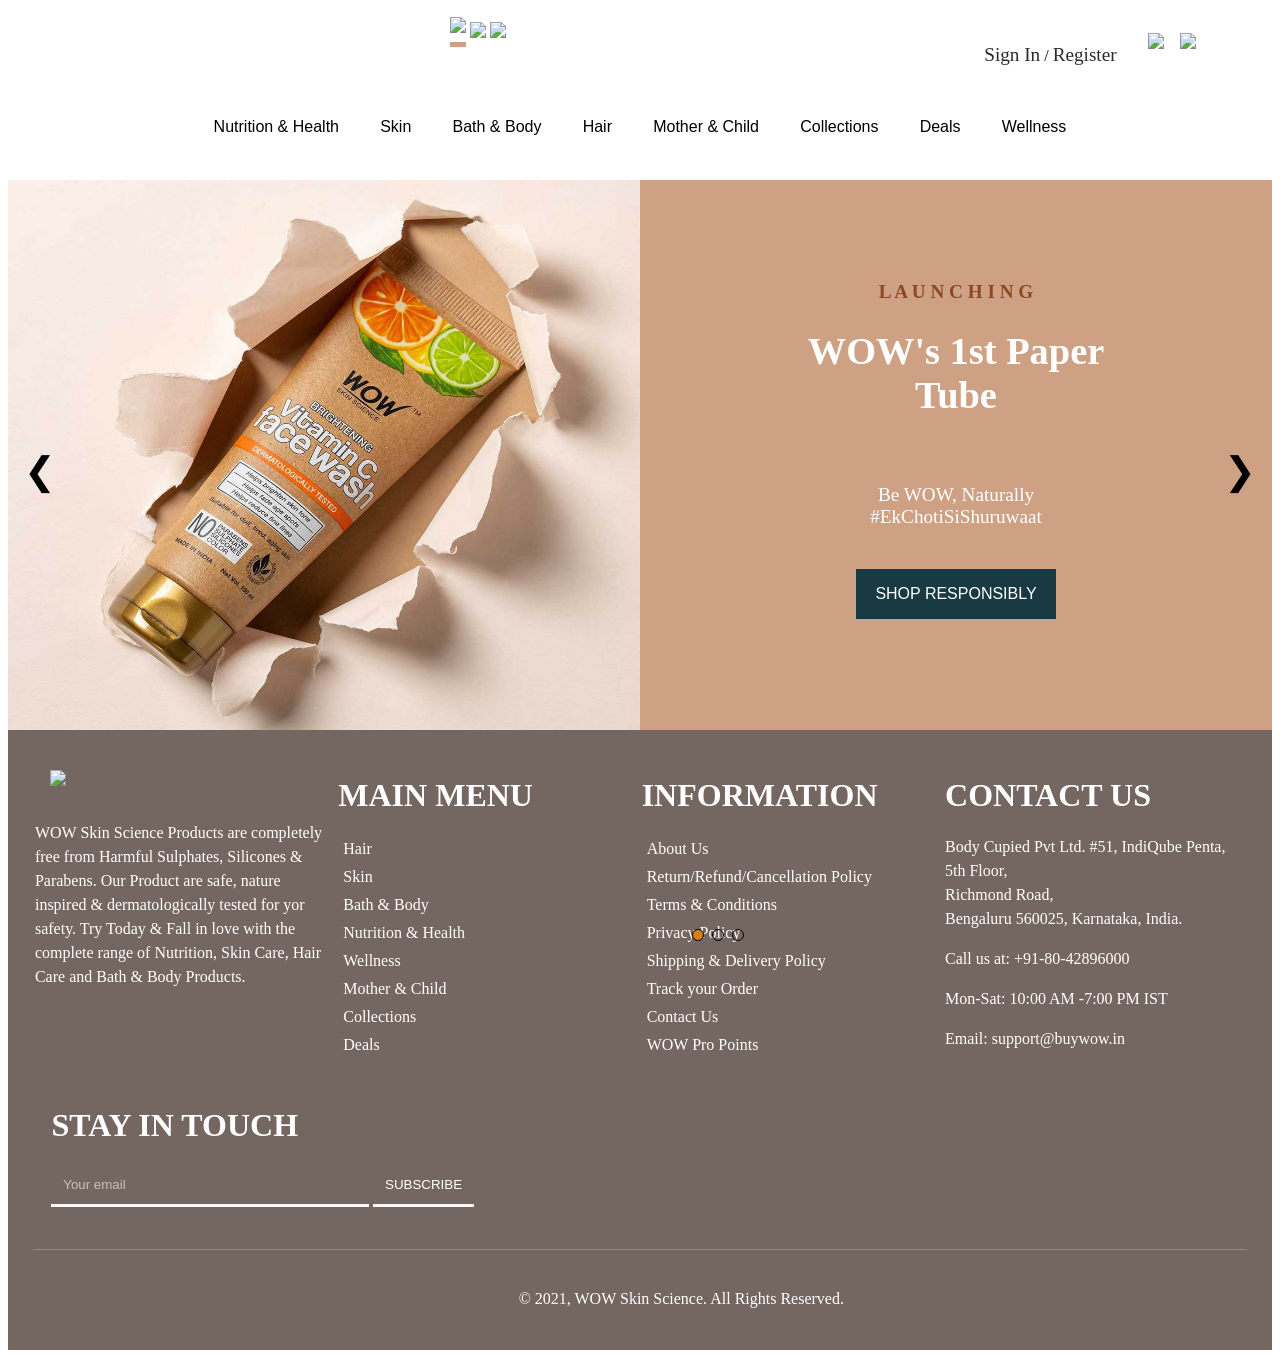
==== home.html @ 71d0b352 "components search navbar, side cartbar, header, footer components and banner slider part is uptodate" ====
<!DOCTYPE html>
<html lang="en">
  <head>
    <meta charset="UTF-8" />
    <meta http-equiv="X-UA-Compatible" content="IE=edge" />
    <meta name="viewport" content="width=device-width, initial-scale=1.0" />
    <title>Home Page</title>
  </head>
  <script
    src="https://kit.fontawesome.com/0ae10de0e5.js"
    crossorigin="anonymous"
  ></script>

  <link rel="stylesheet" type="text/css" href="styles/footer.css" />
  <link rel="stylesheet" type="text/css" href="styles/home.css" />
  <link rel="stylesheet" type="text/css" href="styles/navbar.css" />
  <body>
    <header></header>
    <main>
      <div class="mySlider">
        <div class="silder">
          <div class="slides">
            <div class="image">
              <img src="homeImages/Banner_tube.jpeg" />
            </div>
            <div class="text">
              <div>
                <h4 style="color: #8d4822">L A U N C H I N G</h4>
                <h1>WOW's 1st Paper Tube</h1>
                <br />
                <p>Be WOW, Naturally #EkChotiSiShuruwaat</p>
                <br />
                <button>SHOP RESPONSIBLY</button>
              </div>
            </div>
          </div>
        </div>

        <div class="silder">
          <div class="slides">
            <div class="text">
              <div>
                <h4 style="color: #8d4822"># B E W O W N A T U R A L L Y</h4>
                <h1>Strengthen Hair With Onin</h1>
                <br />
                <p>Onion Range of Hair Care Products</p>
                <br />
                <button>Discover Now</button>
              </div>
            </div>
            <div class="image">
              <img src="homeImages/Banner_lady.jpeg" />
            </div>
          </div>
        </div>

        <div class="silder">
          <div class="slides">
            <div class="image">
              <img src="homeImages/Banner_lady1.jpeg" />
            </div>
            <div class="text">
              <div>
                <h4 style="color: #8d4822">B E S T O F N A T U R E</h4>
                <h1>Infused with Aloe Vera</h1>
                <br />
                <p>Aloe Vera Range of Skin Care</p>
                <br />
                <button>Discover Now</button>
              </div>
            </div>
          </div>
        </div>

        <a class="prev" onclick="plusSlides(-1)">&#10094;</a>
        <a class="next" onclick="plusSlides(1)">&#10095;</a>
      </div>

      <div style="text-align: center" id="dots">
        <span class="dot" onclick="currentSlide(1)"></span>
        <span class="dot" onclick="currentSlide(2)"></span>
        <span class="dot" onclick="currentSlide(3)"></span>
      </div>
    </main>
    <footer></footer>
  </body>
</html>
<script src="scripts/home.js"></script>
<script type="module" src="scripts/headerFooter.js"></script>
---- styles/footer.css ----
#footerNav {
  background-color: #746661;
  color: white;
  padding: 2%;
}
#footerTop {
  border-bottom: 1px solid #918b89;
  padding-bottom: 2%;
  margin-bottom: 2%;
}
#upper {
  display: grid;
  grid-template-columns: repeat(4, 300px);
  justify-content: space-around;
}
.links {
  display: flex;
  flex-direction: column;
}
.links a {
  text-decoration: none;
  color: white;
  margin: 5px;
}
.links a:hover {
  color: black;
}
.para p {
  line-height: 18pt;
}
#lower {
  padding: 1.5%;
}
.email {
  padding: 1%;
  border: none;
  border-bottom: solid rgb(252, 250, 250) 3px;
  background-color: #746661;
  color: white;
}
#lower input {
  width: 25%;
  outline: none;
}

#lower input::placeholder {
  color: #c7c2bf;
}

#lower button:hover {
  color: black;
  border-bottom: solid rgb(8, 8, 8) 3px;
}
#footerBottom {
  display: flex;
}

#icons {
  width: 40%;
}
.fab {
  margin: 13px;
  font-size: 1.5em;
}
---- styles/home.css ----
.slides {
  height: 550px;
  display: flex;
}
.slides div {
  width: 50%;
}

.slides img {
  height: 100%;
  width: 100%;
}
.text {
  background-color: #cea185;
  text-align: center;
  color: white;
}
.text > div {
  /* width: 40%; */
  margin: 16% 25%;
  font-size: larger;
}

.text button {
  border: none;
  width: 200px;
  font-size: medium;
  padding: 5%;
  background-color: #193a43;
  color: white;
}

/* sliding */
.mySlider {
  position: relative;
}

.dot {
  cursor: pointer;
  height: 10px;
  width: 10px;
  margin: 0 2px;
  border: black 1px solid;
  border-radius: 50%;
  display: inline-block;
  transition: background-color 0.6s ease;
}

#dots {
  width: 100px;
  margin: 0 660px;
  top: 103%;
  position: absolute;
}

.active,
.dot:hover {
  background-color: #d48115;
}

.prev,
.next {
  cursor: pointer;
  position: absolute;
  top: 50%;
  width: auto;
  padding: 16px;
  margin-top: -22px;
  color: black;
  font-weight: lighter;
  font-size: 38px;
  transition: 0.6s ease;
  border-radius: 0 3px 3px 0;
  user-select: none;
}

/* Position the "next button" to the right */
.next {
  right: 0;
  border-radius: 3px 0 0 3px;
}
.silder {
  display: none;
}
---- styles/navbar.css ----
#nav {
  height: 172px;
}
#topDiv {
  display: flex;
  justify-content: space-between;
}
#toprightDiv {
  width: 70%;
}
#logoDiv {
  margin-top: 1%;
  width: 50%;
  float: right;
}
#topLeaftDiv {
  display: flex;
  justify-content: space-around;
  margin: 2%;
  width: 22%;
}
#singRegLink {
  padding-top: 4%;
}
#singRegLink a {
  font-size: larger;
  text-decoration: none;
  color: rgb(44, 41, 41);
}
#singRegLink a:hover {
  color: cadetblue;
}
#headerIcons {
  width: 30%;
}
.buttons {
  border: none;
  background-color: white;
}
#catList {
  margin-top: 10px;
}
#catDiv {
  width: 70%;
  margin: auto;
  display: flex;
  justify-content: space-between;
}
.dropbtn {
  padding: 16px;
  font-size: 16px;
  border: none;
}

.dropdown {
  position: relative;
  display: inline-block;
}

.dropdownContent {
  display: none;
  position: absolute;
  background-color: #f1f1f1;
  min-width: 200px;
  padding: 10px;
  box-shadow: 0px 8px 16px 0px rgba(0, 0, 0, 0.2);
  z-index: 1;
}

.dropdownContent a {
  color: rgb(44, 44, 44);
  padding: 12px 16px;
  text-decoration: none;
  display: block;
}

.dropdownContent a:hover {
  color: black;
}

.dropdown:hover .dropdownContent {
  display: block;
  background-color: white;
}

.dropdown:hover .dropbtn {
  color: #628791;
  border-bottom: 3px solid #628791;
}

/* side navbar cart */
.sidenav {
  height: 100%;
  width: 0;
  position: fixed;
  z-index: 1;
  top: 0;
  right: 0;
  background-color: #fff;
  overflow-x: hidden;
  transition: 0.5s;
}

#sideHeader {
  display: flex;
  justify-content: space-between;
  height: 50px;
}

#mpt {
  /* margin-top: 50%; */
  text-align: center;
  color: #b3ada7;
}

#total {
  display: flex;
  justify-content: space-between;
}
#checkout {
  text-align: center;
}
#cbtn {
  width: 100%;
  padding: 3%;
  margin: 2%;
  font-size: 1em;
  border: none;
  color: white;
  background-color: #5a5a5a;
}

#cDiv a {
  text-decoration: none;
  color: black;
  font-size: 1em;
}

#cDiv a:hover {
  color: #d88e5a;
}

/* search top navbar */
.searchnav {
  height: 0;
  width: 100%;
  position: fixed;
  z-index: 1;
  top: 0;
  right: 0;
  background-color: #fff;
  overflow-x: hidden;
}

#searchHeader {
  display: flex;
  justify-content: space-between;
  font-size: 18px;
}

#mySearchnav > div {
  margin-top: 2%;
  width: 90%;
  margin: auto;
  margin-top: 30px;
}

#searchProd {
  display: flex;
}

#searchProd input {
  width: 97%;
  padding: 1.5%;
  border: none;
  border-bottom: 1px solid;
  font-size: 1em;
  outline: none;
}
#searchProd input::placeholder {
  color: black;
  font-weight: bold;
  font-size: 1em;
}
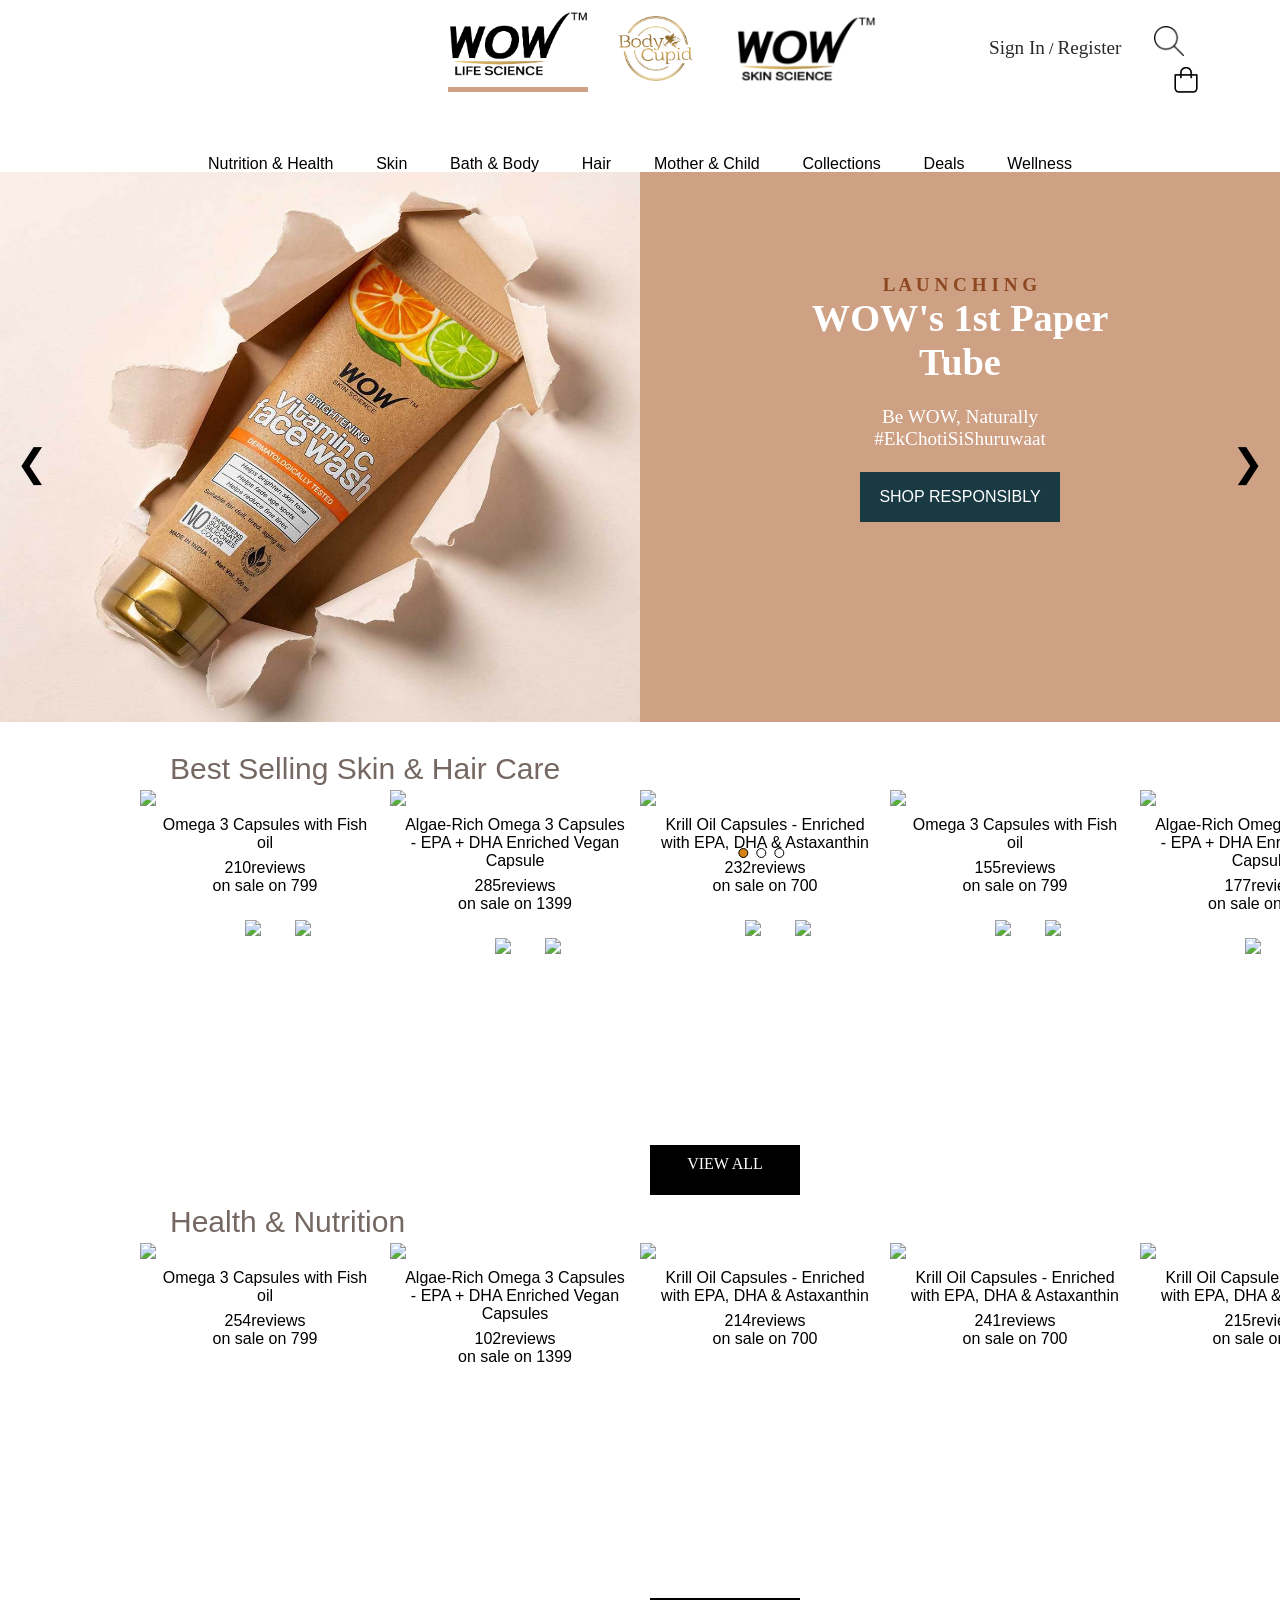
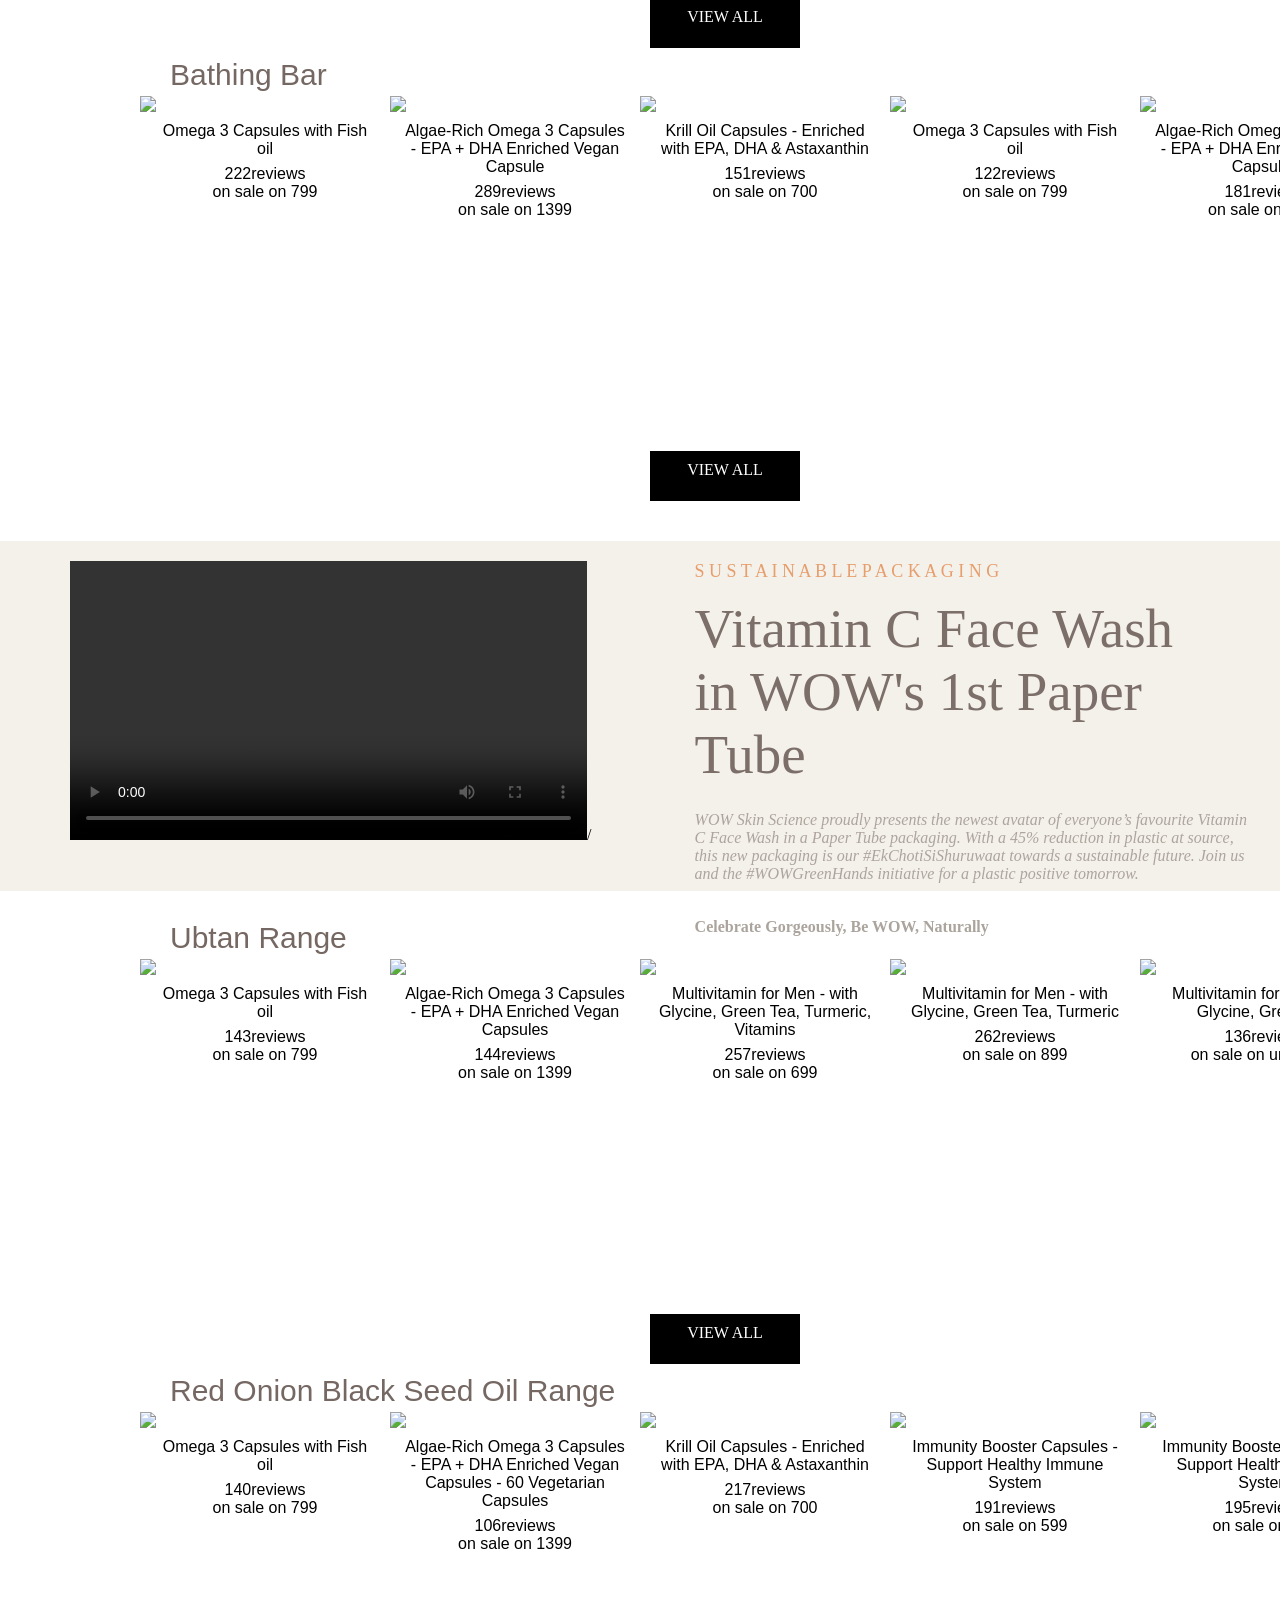
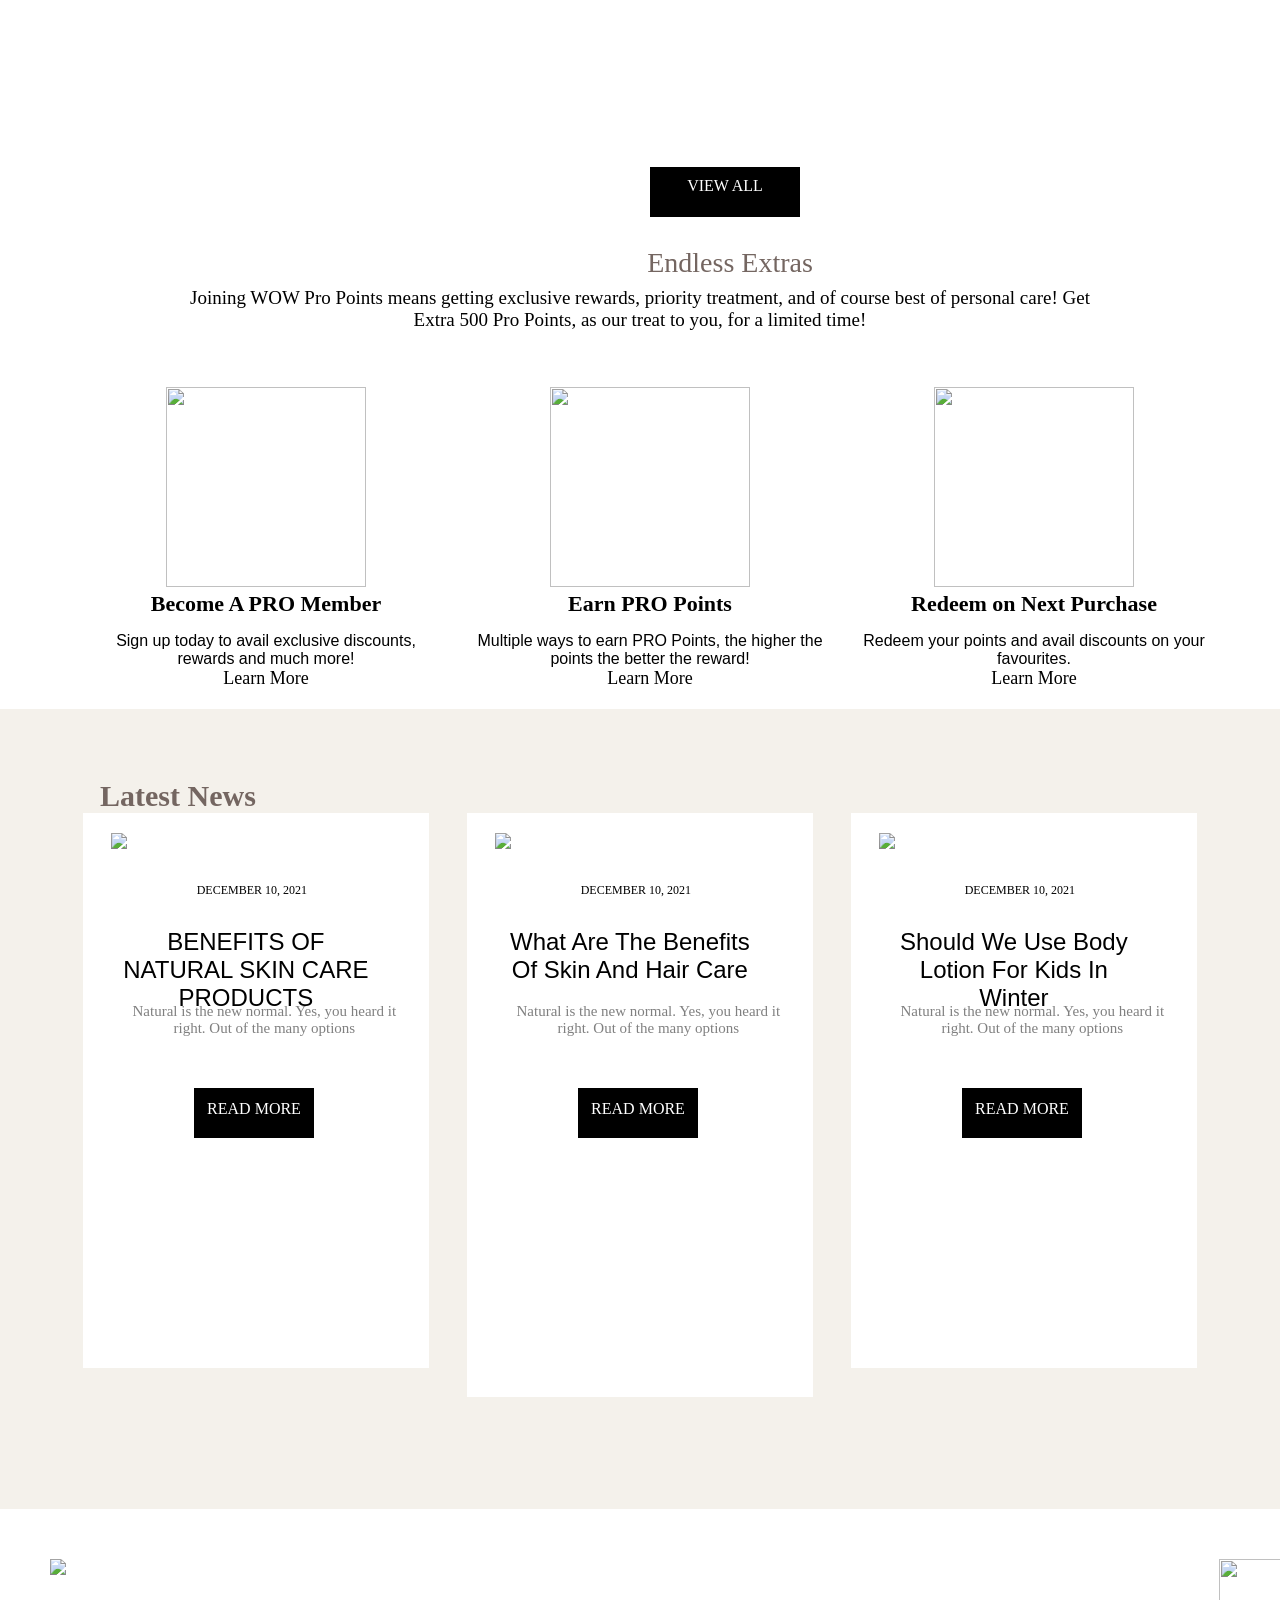
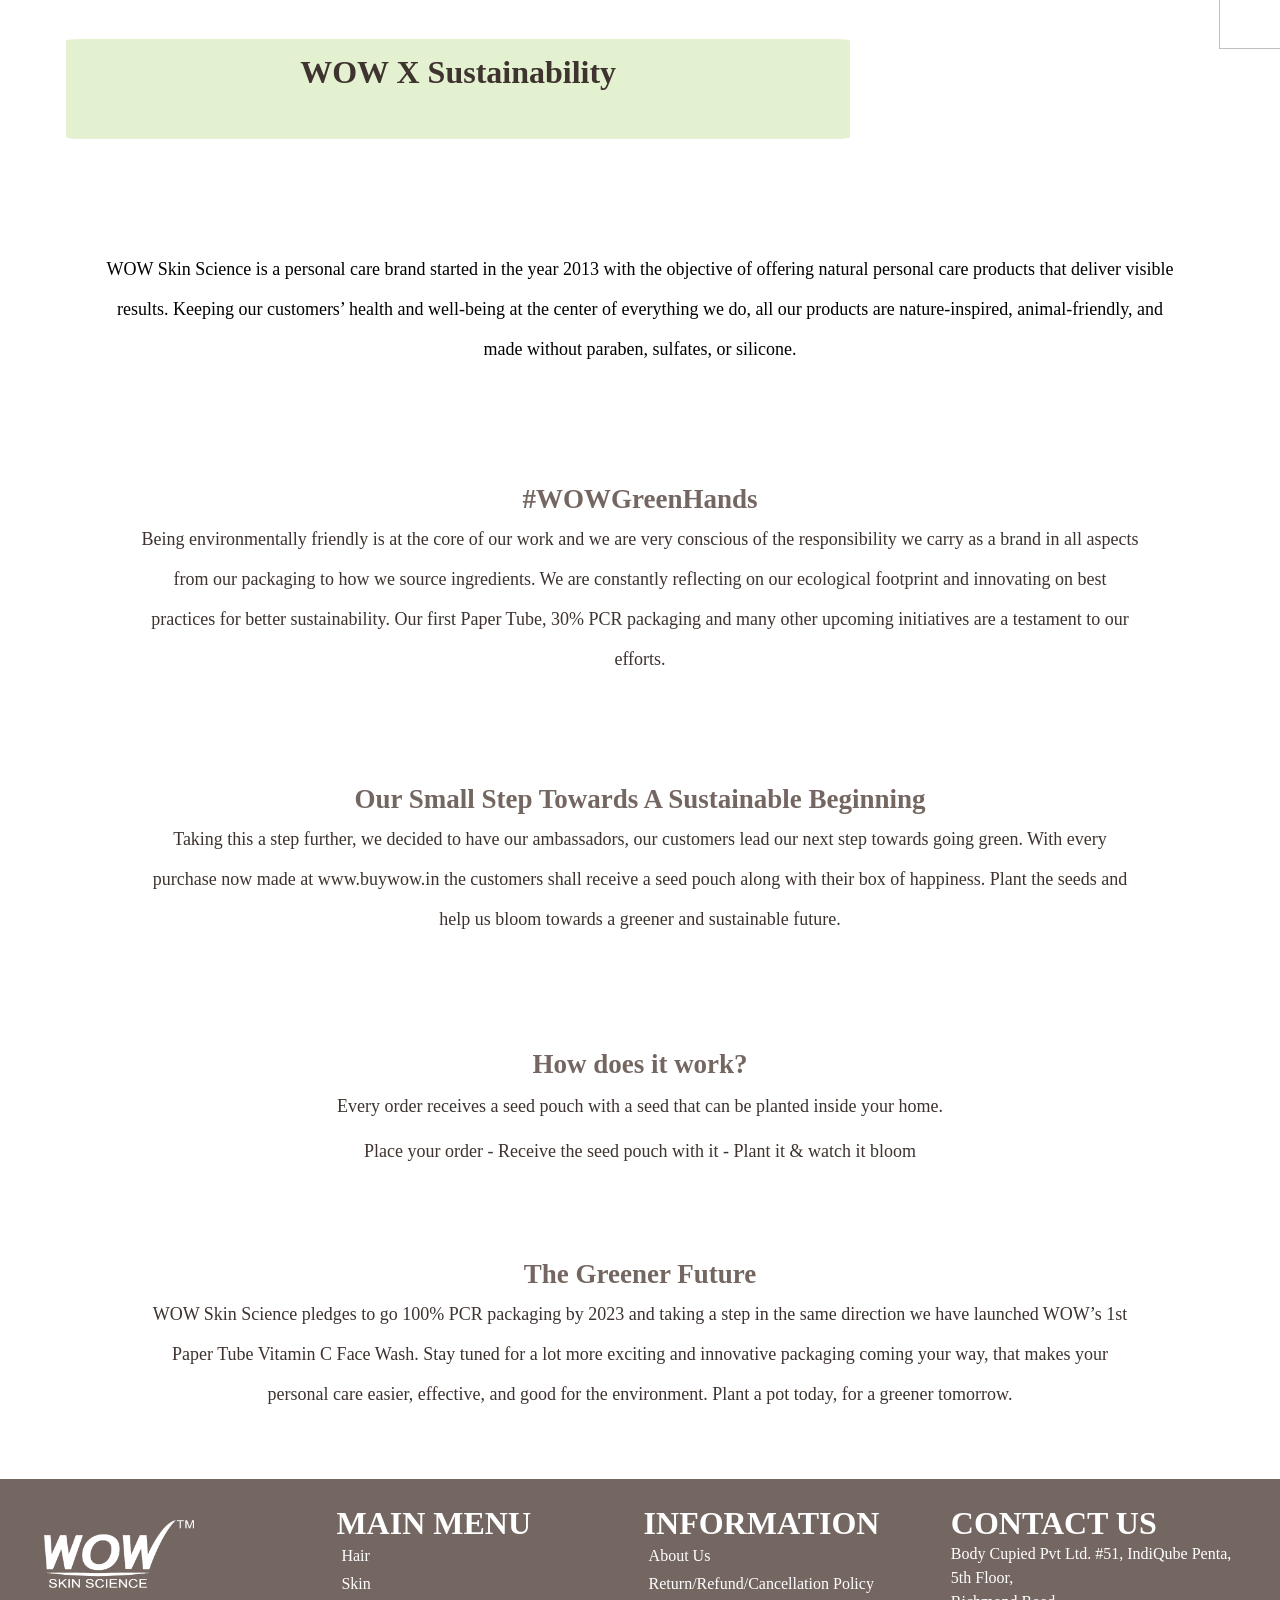
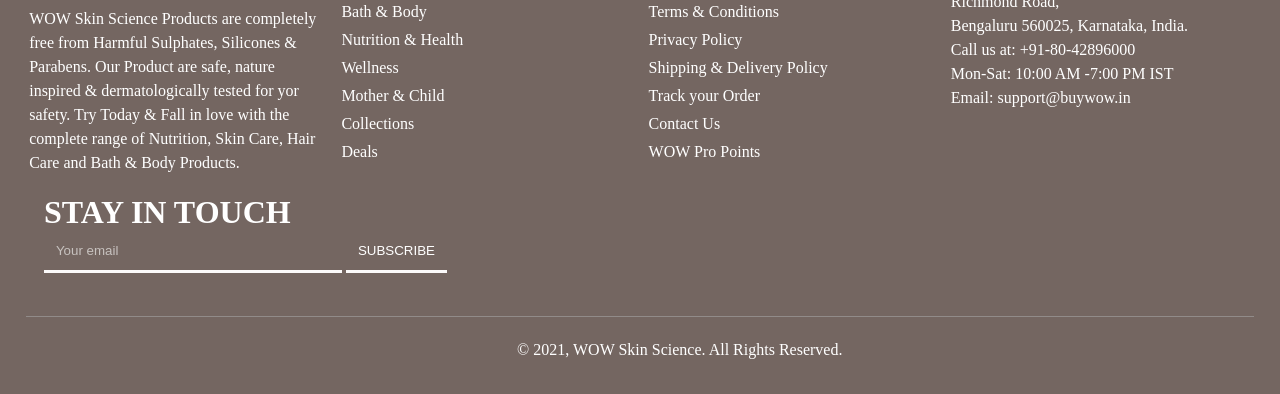
==== commit 11b62850: "final commit" ====
--- a/home.html
+++ b/home.html
@@ -1,89 +1,1120 @@
 <!DOCTYPE html>
 <html lang="en">
-  <head>
+
+<head>
     <meta charset="UTF-8" />
     <meta http-equiv="X-UA-Compatible" content="IE=edge" />
     <meta name="viewport" content="width=device-width, initial-scale=1.0" />
     <title>Home Page</title>
-  </head>
-  <script
-    src="https://kit.fontawesome.com/0ae10de0e5.js"
-    crossorigin="anonymous"
-  ></script>
-
-  <link rel="stylesheet" type="text/css" href="styles/footer.css" />
-  <link rel="stylesheet" type="text/css" href="styles/home.css" />
-  <link rel="stylesheet" type="text/css" href="styles/navbar.css" />
-  <body>
+</head>
+<script src="https://kit.fontawesome.com/0ae10de0e5.js" crossorigin="anonymous"></script>
+
+<link rel="stylesheet" type="text/css" href="styles/footer.css" />
+<link rel="stylesheet" type="text/css" href="styles/home.css" />
+<link rel="stylesheet" type="text/css" href="styles/navbar.css" />
+<link rel="stylesheet" type="text/css" href="styles/home1.css" />
+
+<body>
     <header></header>
     <main>
-      <div class="mySlider">
-        <div class="silder">
-          <div class="slides">
-            <div class="image">
-              <img src="homeImages/Banner_tube.jpeg" />
+        <div class="mySlider">
+            <div class="silder">
+                <div class="slides">
+                    <div class="image">
+                        <img src="homeImages/Banner_tube.jpeg" />
+                    </div>
+                    <div class="text">
+                        <div>
+                            <h4 style="color: #8d4822">L A U N C H I N G</h4>
+                            <h1>WOW's 1st Paper Tube</h1>
+                            <br />
+                            <p>Be WOW, Naturally #EkChotiSiShuruwaat</p>
+                            <br />
+                            <button>SHOP RESPONSIBLY</button>
+                        </div>
+                    </div>
+                </div>
             </div>
-            <div class="text">
-              <div>
-                <h4 style="color: #8d4822">L A U N C H I N G</h4>
-                <h1>WOW's 1st Paper Tube</h1>
-                <br />
-                <p>Be WOW, Naturally #EkChotiSiShuruwaat</p>
-                <br />
-                <button>SHOP RESPONSIBLY</button>
-              </div>
+
+            <div class="silder">
+                <div class="slides">
+                    <div class="text">
+                        <div>
+                            <h4 style="color: #8d4822"># B E W O W N A T U R A L L Y</h4>
+                            <h1>Strengthen Hair With Onin</h1>
+                            <br />
+                            <p>Onion Range of Hair Care Products</p>
+                            <br />
+                            <button>Discover Now</button>
+                        </div>
+                    </div>
+                    <div class="image">
+                        <img src="homeImages/Banner_lady.jpeg" />
+                    </div>
+                </div>
             </div>
-          </div>
+
+            <div class="silder">
+                <div class="slides">
+                    <div class="image">
+                        <img src="homeImages/Banner_lady1.jpeg" />
+                    </div>
+                    <div class="text">
+                        <div>
+                            <h4 style="color: #8d4822">B E S T O F N A T U R E</h4>
+                            <h1>Infused with Aloe Vera</h1>
+                            <br />
+                            <p>Aloe Vera Range of Skin Care</p>
+                            <br />
+                            <button>Discover Now</button>
+                        </div>
+                    </div>
+                </div>
+            </div>
+
+            <a class="prev" onclick="plusSlides(-1)">&#10094;</a>
+            <a class="next" onclick="plusSlides(1)">&#10095;</a>
         </div>
 
-        <div class="silder">
-          <div class="slides">
-            <div class="text">
-              <div>
-                <h4 style="color: #8d4822"># B E W O W N A T U R A L L Y</h4>
-                <h1>Strengthen Hair With Onin</h1>
-                <br />
-                <p>Onion Range of Hair Care Products</p>
-                <br />
-                <button>Discover Now</button>
-              </div>
+        <div style="text-align: center" id="dots">
+            <span class="dot" onclick="currentSlide(1)"></span>
+            <span class="dot" onclick="currentSlide(2)"></span>
+            <span class="dot" onclick="currentSlide(3)"></span>
+        </div>
+
+        <div id="main">
+
+            <div id="productdiv" style="margin-top: 30px;">
+                <div id="first">
+                    <div id="firstproductdiv">
+                        <div id="left" style="margin-top: 300px">
+                            <div id="leftarrowskin"><i class="fas fa-chevron-left"></i></div>
+                        </div>
+                        <div id="middle">
+                            <div id="heading">
+                                <span id="headingone">Best Selling Skin & Hair Care</span>
+                            </div>
+                            <div id="skindiv"></div>
+                        </div>
+                        <div id="right" style="margin-top: 300px">
+                            <div id="rightarrowskin">
+                                <i class="fas fa-chevron-right"></i>
+                            </div>
+                        </div>
+                    </div>
+                    <div id="skinviewdiv">
+                        <div id="skinviewdott">
+                            <i class="fas fa-circle"></i><i class="far fa-circle"></i>
+                        </div>
+                        <div id="skinview"><a href="productitem.html">VIEW ALL</a></div>
+                    </div>
+                </div>
+
+                <div id="first">
+                    <div id="firstproductdiv">
+                        <div id="left" style="margin-top: 300px">
+                            <div id="leftarrowhealth"><i class="fas fa-chevron-left"></i></div>
+                        </div>
+                        <div id="middle">
+                            <div id="heading">
+                                <span id="headingone">Health & Nutrition</span>
+                            </div>
+                            <div id="healthdiv"></div>
+                        </div>
+                        <div id="right" style="margin-top: 300px">
+                            <div id="rightarrowhealth">
+                                <i class="fas fa-chevron-right"></i>
+                            </div>
+                        </div>
+                    </div>
+                    <div id="healthviewdiv">
+                        <div id="skinviewdott">
+                            <i class="fas fa-circle"></i><i class="far fa-circle"></i>
+                        </div>
+                        <div id="healthview"><a href="productitem.html">VIEW ALL</a></div>
+                    </div>
+                </div>
+
+
+                <div id="first">
+                    <div id="firstproductdiv">
+                        <div id="left" style="margin-top: 300px">
+                            <div id="bathingleftarrow">
+                                <i class="fas fa-chevron-left"></i>
+                            </div>
+                        </div>
+                        <div id="middle">
+                            <div id="heading">
+                                <span id="headingone">Bathing Bar</span>
+                            </div>
+                            <div id="bathingproduct"></div>
+                        </div>
+                        <div id="right" style="margin-top: 300px">
+                            <div id="bathingrightarrow">
+                                <i class="fas fa-chevron-right"></i>
+                            </div>
+                        </div>
+                    </div>
+                    <div id="skinviewdiv">
+                        <div id="skinviewdott">
+                            <i class="fas fa-circle"></i><i class="far fa-circle"></i>
+                        </div>
+                        <div id="bathingview"><a href="productitem.html">VIEW ALL</a></div>
+                    </div>
+                </div>
+
+                <div id="videodiv">
+                    <div id="videoshow">
+                        <video controls style="width: 90%; height: 90%;">
+                            <source src="https://www.youtube.com/watch?v=X0pv5EFwA9Q" type="video/mp4" >
+                            </video>/
+
+                    </div>
+                    <div id="videotext">
+                        <div style="color: #E69E6C; font-size: 18px; padding-bottom: 15px">
+                            S U S T A I N A B L E P A C K A G I N G
+                        </div>
+                        <div>
+                            <div style="
+                    color:#7C6E69;
+                    font-size: 55px;
+                    padding-right: 40px;
+                    padding-bottom: 25px;
+                  ">
+                                Vitamin C Face Wash in WOW's 1st Paper Tube</div>
+                        </div>
+                        <div style="color: #ADA49D; font-style: italic; padding-bottom: 35px">
+                            WOW Skin Science proudly presents the newest avatar of everyone’s favourite Vitamin C Face Wash in a Paper Tube packaging. With a 45% reduction in plastic at source, this new packaging is our #EkChotiSiShuruwaat towards a sustainable future. Join us and
+                            the #WOWGreenHands initiative for a plastic positive tomorrow.
+                        </div>
+                        <div style="color: #ABA49D ;font-weight: bold;">
+                            Celebrate Gorgeously, Be WOW, Naturally
+                        </div>
+                    </div>
+                </div>
+                <div id="first">
+                    <div id="firstproductdiv">
+                        <div id="left" style="margin-top: 300px">
+                            <div id="ubtanleftarrow"><i class="fas fa-chevron-left"></i></div>
+                        </div>
+                        <div id="middle">
+                            <div id="heading">
+                                <span id="headingone">Ubtan Range</span>
+                            </div>
+                            <div id="ubtanproduct"></div>
+                        </div>
+                        <div id="right" style="margin-top: 300px">
+                            <div id="ubtanrightarrow">
+                                <i class="fas fa-chevron-right"></i>
+                            </div>
+                        </div>
+                    </div>
+                    <div id="skinviewdiv">
+                        <div id="skinviewdott">
+                            <i class="fas fa-circle"></i><i class="far fa-circle"></i>
+                        </div>
+                        <div id="ubtanview"><a href="productitem.html">VIEW ALL</a></div>
+                    </div>
+                </div>
+                <div id="first">
+                    <div id="firstproductdiv">
+                        <div id="left" style="margin-top: 300px">
+                            <div id="onionleftarrow"><i class="fas fa-chevron-left"></i></div>
+                        </div>
+                        <div id="middle">
+                            <div id="heading">
+                                <span id="headingone">Red Onion Black Seed Oil Range</span>
+                            </div>
+                            <div id="onionproduct"></div>
+                        </div>
+                        <div id="right" style="margin-top: 300px">
+                            <div id="onionrightarrow">
+                                <i class="fas fa-chevron-right"></i>
+                            </div>
+                        </div>
+                    </div>
+                    <div id="skinviewdiv">
+                        <div id="skinviewdott">
+                            <i class="fas fa-circle"></i><i class="far fa-circle"></i>
+                        </div>
+                        <div id="onionview"><a href="productitem.html">VIEW ALL</a></div>
+                    </div>
+                </div>
+                <div id="queenpicdiv">
+                    <div id="queenone" style="font-size: 28px ;color: #746661;">Endless Extras</div>
+                    <div id="queentwo">
+                        <p style="font-size: 19px">
+                            Joining WOW Pro Points means getting exclusive rewards, priority treatment, and of course best of personal care! Get Extra 500 Pro Points, as our treat to you, for a limited time!
+                        </p>
+                    </div>
+                    <div id="queenthree">
+                        <div id="queenthreeone">
+                            <div class="queenimg">
+                                <img style="width: 200px; height: 200px" src="https://cdn.shopify.com/s/files/1/1375/4957/files/Become_A_PRO_Member_1.png?v=1638359634" />
+                            </div>
+                            <div class="queentext">
+                                <div style="
+                        font-size: 22px;
+                        font-weight: bold;
+                        margin: auto;
+                        text-align: center;
+                        margin-bottom: 15px;
+                      ">
+                                    Become A PRO Member
+                                </div>
+                                <div style="font-size: 16px; margin: auto; text-align: center" class="earn">
+                                    Sign up today to avail exclusive discounts, rewards and much more!
+                                </div>
+                                <div style="
+                        font-size: 18px;
+                        margin: auto;
+                        text-align: center;
+                        margin-bottom: 15px;
+                      ">
+                                    Learn More
+                                </div>
+                            </div>
+                        </div>
+                        <div id="queenthreetwo">
+                            <div class="queenimg">
+                                <img style="width: 200px; height: 200px" src="https://cdn.shopify.com/s/files/1/1375/4957/files/Earn-PRO-Points_2.png?v=1638359634" />
+                            </div>
+                            <div class="queentext">
+                                <div style="
+                        font-size: 22px;
+                        font-weight: bold;
+                        margin: auto;
+                        text-align: center;
+                        margin-bottom: 15px;
+                      ">
+                                    Earn PRO Points
+                                </div>
+                                <div style="font-size: 16px; margin: auto; text-align: center; " class="earn">
+                                    Multiple ways to earn PRO Points, the higher the points the better the reward!
+                                </div>
+                                <div style="font-size: 18px; margin: auto; text-align: center">
+                                    Learn More
+                                </div>
+                            </div>
+                        </div>
+                        <div id="queenthreethree">
+                            <div class="queenimg">
+                                <img style="width: 200px; height: 200px" src="https://cdn.shopify.com/s/files/1/1375/4957/files/Redeem_on_next_purchase_1.png?v=1638359634" />
+                            </div>
+                            <div class="queentext">
+                                <div style="
+                        font-size: 22px;
+                        font-weight: bold;
+                        margin: auto;
+                        text-align: center;
+                        margin-bottom: 15px;
+                      ">
+                                    Redeem on Next Purchase
+                                </div>
+                                <div style="font-size: 16px; margin: auto; text-align: center" class="earn">
+                                    Redeem your points and avail discounts on your favourites.
+                                </div>
+                                <div style="font-size: 18px; margin: auto; text-align: center">
+                                    Learn More
+                                </div>
+                            </div>
+                        </div>
+                    </div>
+                </div>
+
+                <div id="largesizebg">
+                    <p style="
+                  padding-left: 100px;
+                  font-size: 25px;
+                  font-weight: bold;
+                  padding-top: 70px;
+                  font-size: 30px;
+                  color: #746661;
+                ">
+                        Latest News
+                    </p>
+                    <div id="largebgfirst">
+                        <div id="largeone">
+                            <div class="largeoneone">
+                                <img style="width: 100%" src="https://cdn.shopify.com/s/files/1/1375/4957/articles/Skin-care_540x.jpg?v=1639415346" />
+                            </div>
+                            <div class="largeonetwo">DECEMBER 10, 2021</div>
+                            <div class="largeonethree">
+                                BENEFITS OF NATURAL SKIN CARE PRODUCTS
+                            </div>
+                            <div class="largeonefour">
+                                Natural is the new normal. Yes, you heard it right. Out of the many options
+                            </div>
+                            <div class="largeonefive"><a href="benefit.html">READ MORE</a></div>
+                        </div>
+                        <div id="largetwo">
+                            <div class="largeoneone">
+                                <img style="width: 100%" src="https://cdn.shopify.com/s/files/1/1375/4957/articles/Omega-3_1_540x.jpg?v=1639394682" />
+                            </div>
+                            <div class="largeonetwo">DECEMBER 10, 2021</div>
+                            <div class="largeonethree" style="margin-bottom: 50px;">
+                                What Are The Benefits Of Skin And Hair Care
+                            </div>
+                            <div class="largeonefour">
+                                Natural is the new normal. Yes, you heard it right. Out of the many options
+                            </div>
+                            <div class="largeonefive"><a href="omega.html">READ MORE</a></div>
+                        </div>
+                        <div id="largethree">
+                            <div class="largeoneone">
+                                <img style="width: 100%" src="https://cdn.shopify.com/s/files/1/1375/4957/articles/kids_body_lotion_540x.jpg?v=1638970833" />
+                            </div>
+                            <div class="largeonetwo">DECEMBER 10, 2021</div>
+                            <div class="largeonethree">
+                                Should We Use Body Lotion For Kids In Winter
+                            </div>
+                            <div class="largeonefour">
+                                Natural is the new normal. Yes, you heard it right. Out of the many options
+                            </div>
+                            <div class="largeonefive"><a href="bodylotion.html">READ MORE</a></div>
+                        </div>
+                    </div>
+                    <div id="dottimgbg" style="text-align: center; margin-top: 30px;"><i class="fas fa-circle"></i> <i class="far fa-circle"></i> <i class="far fa-circle"></i></div>
+                </div>
+
+                <div id="leafimg">
+                    <div id="leafone"><img src="https://cdn.shopify.com/s/files/1/1375/4957/files/onion_cartoon.png?v=1638771547" width="100%"></div>
+                    <div id="leaftwo">
+                        <div>
+                            <h1> WOW X Sustainability</h1>
+
+                        </div>
+                    </div>
+                    <div id="leafthree"></div>
+                    <div id="leaffour">
+                        <img src="https://cdn.shopify.com/s/files/1/1375/4957/files/apple_cartoon.png?v=1638771946" width="100%" height="60%">
+                    </div>
+                </div>
+                <div id="text1">
+                    WOW Skin Science is a personal care brand started in the year 2013 with the objective of offering natural personal care products that deliver visible results. Keeping our customers’ health and well-being at the center of everything we do, all our products
+                    are nature-inspired, animal-friendly, and made without paraben, sulfates, or silicone.
+                </div>
+                <div id="text2">
+                    <h2>#WOWGreenHands</h2>
+                    <p>
+                        Being environmentally friendly is at the core of our work and we are very conscious of the responsibility we carry as a brand in all aspects from our packaging to how we source ingredients. We are constantly reflecting on our ecological footprint and
+                        innovating on best practices for better sustainability. Our first Paper Tube, 30% PCR packaging and many other upcoming initiatives are a testament to our efforts.
+                    </p>
+                </div>
+
+                <div id="text3">
+                    <h2>
+                        Our Small Step Towards A Sustainable Beginning
+                    </h2>
+                    <p>
+                        Taking this a step further, we decided to have our ambassadors, our customers lead our next step towards going green. With every purchase now made at www.buywow.in the customers shall receive a seed pouch along with their box of happiness. Plant the seeds
+                        and help us bloom towards a greener and sustainable future.
+                    </p>
+                </div>
             </div>
-            <div class="image">
-              <img src="homeImages/Banner_lady.jpeg" />
+
+            <div id="text4">
+                <h2>
+                    How does it work?
+                </h2>
+                <p style="line-height: 45px; ">
+                    Every order receives a seed pouch with a seed that can be planted inside your home. Place your order - Receive the seed pouch with it - Plant it & watch it bloom
+                </p>
             </div>
-          </div>
+
+            <div id="text5">
+                <h2>
+                    The Greener Future
+                </h2>
+                <p>
+                    WOW Skin Science pledges to go 100% PCR packaging by 2023 and taking a step in the same direction we have launched WOW’s 1st Paper Tube Vitamin C Face Wash. Stay tuned for a lot more exciting and innovative packaging coming your way, that makes your personal
+                    care easier, effective, and good for the environment. Plant a pot today, for a greener tomorrow.
+                </p>
+            </div>
+
         </div>
-
-        <div class="silder">
-          <div class="slides">
-            <div class="image">
-              <img src="homeImages/Banner_lady1.jpeg" />
-            </div>
-            <div class="text">
-              <div>
-                <h4 style="color: #8d4822">B E S T O F N A T U R E</h4>
-                <h1>Infused with Aloe Vera</h1>
-                <br />
-                <p>Aloe Vera Range of Skin Care</p>
-                <br />
-                <button>Discover Now</button>
-              </div>
-            </div>
-          </div>
         </div>
-
-        <a class="prev" onclick="plusSlides(-1)">&#10094;</a>
-        <a class="next" onclick="plusSlides(1)">&#10095;</a>
-      </div>
-
-      <div style="text-align: center" id="dots">
-        <span class="dot" onclick="currentSlide(1)"></span>
-        <span class="dot" onclick="currentSlide(2)"></span>
-        <span class="dot" onclick="currentSlide(3)"></span>
-      </div>
     </main>
     <footer></footer>
-  </body>
+</body>
+
 </html>
 <script src="scripts/home.js"></script>
 <script type="module" src="scripts/headerFooter.js"></script>
+<script src="scripts/data.js"></script>
+<script>
+    var productinsertdiv = document.getElementById("productinsert");
+    let healthdiv = document.getElementById("healthdiv");
+
+    var localdata = [];
+    //.................healthdiv..................
+
+
+
+
+
+
+    let skindiv = document.getElementById("skindiv");
+
+    //...........................skin arrow......................................
+    var leftarrowskin = document.getElementById("leftarrowskin");
+
+    var leftarrowhealth = document.getElementById("leftarrowhealth");
+
+    leftarrowhealth.addEventListener("click", leftmovehealthfun);
+    var rightarrowhealth = document.getElementById("rightarrowhealth");
+    rightarrowhealth.addEventListener("click", rightmovehealthfun);
+
+
+    leftarrowskin.addEventListener("click", leftmoveskinfun);
+    var rightarrowskin = document.getElementById("rightarrowskin");
+
+    rightarrowskin.addEventListener("click", rightmoveskinfun);
+
+    var bathingleftarrow = document.getElementById("bathingleftarrow");
+
+    bathingleftarrow.addEventListener("click", bathingleftmove);
+    var bathingrightarrow = document.getElementById("bathingrightarrow");
+
+    bathingrightarrow.addEventListener("click", bathingrightmove);
+    var bathingproduct = document.getElementById("bathingproduct");
+    //.........................ubtan........................
+
+    var ubtanleftarrow = document.getElementById("ubtanleftarrow");
+
+    ubtanleftarrow.addEventListener("click", ubtanleftmove);
+    var ubtanrightarrow = document.getElementById("ubtanrightarrow");
+
+    ubtanrightarrow.addEventListener("click", ubtanrightmove);
+    var ubtanproduct = document.getElementById("ubtanproduct");
+    //......................................ubtan...................
+
+    //.......................onion.....................
+    var onionleftarrow = document.getElementById("onionleftarrow");
+
+    onionleftarrow.addEventListener("click", onionleftmove);
+    var onionrightarrow = document.getElementById("onionrightarrow");
+
+    onionrightarrow.addEventListener("click", onionrightmove);
+    var onionproduct = document.getElementById("onionproduct");
+
+    ////////////////////////////
+
+    var videotext = document.getElementById("videotext");
+    videoshow();
+
+    function videoshow() {
+        var div = document.createElement("source");
+    }
+
+    //...............................................................................
+    sendtodatabaseproducts(data);
+
+
+
+
+
+
+    function sendtodatabaseproducts(data) {
+        data.map((item) => {
+            localdata.push(item);
+        });
+        localStorage.setItem("buywowdatabase", JSON.stringify(localdata));
+        console.log(localdata);
+    }
+    var fetchdata = JSON.parse(localStorage.getItem("buywowdatabase"));
+
+    var health = [];
+    var skin = [];
+    var bar = [];
+    var ubtan = [];
+    var onion = [];
+
+    for (i = 0; i < fetchdata.length; i++) {
+        if (fetchdata[i].category === "Nutrition $ health") {
+            health.push(fetchdata[i]);
+        }
+        if (fetchdata[i].category === "skin") {
+            skin.push(fetchdata[i]);
+        }
+        if (fetchdata[i].category === "bar") {
+            bar.push(fetchdata[i]);
+        }
+        if (fetchdata[i].category === "ubtan") {
+            ubtan.push(fetchdata[i]);
+        }
+        if (fetchdata[i].category === "onion") {
+            onion.push(fetchdata[i]);
+        }
+    }
+    console.log("health", health);
+    console.log("ubtan", ubtan);
+
+    var healthitem = [];
+    var skinitem = [];
+    var baritem = [];
+    var ubtanitem = [];
+    var onionitem = [];
+
+    var count = 0;
+    for (i = 0; i < health.length; i++) {
+        if (count < 5) {
+            healthitem.push(health[i]);
+            count++;
+        } else {
+            break;
+        }
+    }
+    count = 0;
+    for (i = 0; i < skin.length; i++) {
+        if (count < 5) {
+            skinitem.push(skin[i]);
+            count++;
+        } else {
+            break;
+        }
+    }
+
+    count = 0;
+    for (i = 0; i < bar.length; i++) {
+        if (count < 5) {
+            baritem.push(bar[i]);
+            count++;
+        } else {
+            break;
+        }
+    }
+    count = 0;
+    for (i = 0; i < ubtan.length; i++) {
+        if (count < 5) {
+            ubtanitem.push(ubtan[i]);
+            count++;
+        } else {
+            break;
+        }
+    }
+    count = 0;
+    for (i = 0; i < onion.length; i++) {
+        if (count < 5) {
+            onionitem.push(onion[i]);
+            count++;
+        } else {
+            break;
+        }
+    }
+
+
+    console.log(skinitem);
+
+    //...............................health ...........................
+    appendskinitemtodiv(skinitem);
+
+    function appendskinitemtodiv(item) {
+        skindiv.innerHTML = "";
+        item.map((data) => {
+            var div1 = document.createElement("div");
+            div1.setAttribute("id", "div1");
+            div1.onclick = () => {
+                cartdata(data);
+            };
+
+            var div2 = document.createElement("div");
+            div2.setAttribute("id", "imagediv");
+            var quickshopbtn = document.createElement("button");
+            quickshopbtn.setAttribute("id", "quickshopbtn");
+            quickshopbtn.setAttribute("class", "addbtnclass");
+            quickshopbtn.innerHTML = "Quick Shop" + " " + `<i class="fas fa-eye"></i>`;
+            var addcartbtn = document.createElement("button");
+            addcartbtn.innerHTML = "ADD CART" + " " + `<i class="fas fa-shopping-bag"></i>`;
+            addcartbtn.setAttribute("id", "addcartbtn");
+            addcartbtn.setAttribute("class", "addbtnclass");
+
+            var div3 = document.createElement("div");
+            var div4 = document.createElement("div");
+            div4.style.display = "flex";
+            div4.style.width = "100px";
+            div4.style.height = "50px";
+            div4.style.marginLeft = "100px";
+            div4.style.marginTop = "25px";
+            div4.style.justifyContent = "space-around";
+
+
+            var div5 = document.createElement("div");
+            div5.setAttribute("id", "smallimg1");
+            var img3 = document.createElement("img");
+            img3.setAttribute("id", "img3");
+            img3.src = data.img1;
+
+            var div6 = document.createElement("div");
+            div6.setAttribute("id", "smallimg2");
+            var img4 = document.createElement("img");
+            img4.src = data.img2;
+            img4.setAttribute("id", "img4");
+            div3.style.justifyContent = "center";
+            div3.setAttribute("class", "showmid");
+            var rate = document.createElement("span");
+            rate.innerHTML = data.rating;
+
+
+
+            var img1 = document.createElement("img");
+            img1.src = data.img1;
+            img1.setAttribute("id", "img1hover");
+
+            div1.addEventListener("mouseover", () => {
+                img1.src = data.img2;
+                console.log(data);
+            });
+
+            div1.addEventListener("mouseleave", () => {
+                img1.src = data.img1;
+                console.log(data);
+            });
+            var name = document.createElement("p");
+            name.setAttribute("id", "name");
+            name.textContent = data.name;
+            var price = document.createElement("p");
+            price.setAttribute("id", "price");
+            price.innerHTML = "on sale on" + " " + `<i class="fas fa-rupee-sign"></i>` + data.price;
+            var review = document.createElement("span");
+            review.setAttribute("id", "review");
+            review.textContent = Math.floor(Math.random() * 200 + 100) + "reviews";
+            div5.append(img3);
+            div6.append(img4);
+            div4.append(div5, div6);
+            div2.append(img1, quickshopbtn, addcartbtn);
+            div3.append(name, rate, review, price);
+
+            div1.append(div2, div3, div4);
+            skindiv.append(div1);
+        });
+    }
+
+    //.........................skin left button....................................
+    var len = 3;
+
+    function leftmoveskinfun() {
+        var arr = [];
+        while (arr.length < 5) {
+            if (len == skin.length - 1) {
+                len = 0;
+            } else {
+                arr.push(skin[len]);
+                len++;
+            }
+        }
+        console.log(arr);
+        appendskinitemtodiv(arr);
+    }
+
+    var len = 3;
+
+    function rightmoveskinfun() {
+        var arr = [];
+        while (arr.length < 5) {
+            if (len == skin.length - 1) {
+                len = 0;
+            } else {
+                arr.push(skin[len]);
+                len++;
+            }
+        }
+        console.log(arr);
+        appendskinitemtodiv(arr);
+    }
+
+    //.................health...................
+
+    healthdivfun(healthitem);
+
+    function healthdivfun(item) {
+        healthdiv.innerHTML = "";
+        item.map((data) => {
+            var div1 = document.createElement("div");
+            div1.setAttribute("id", "div1");
+            div1.onclick = () => {
+                cartdata(data);
+            };
+
+            var div2 = document.createElement("div");
+            div2.setAttribute("id", "imagediv");
+            var quickshopbtn = document.createElement("button");
+            quickshopbtn.setAttribute("id", "quickshopbtn");
+            quickshopbtn.setAttribute("class", "addbtnclass");
+            quickshopbtn.innerHTML = "Quick Shop";
+            var addcartbtn = document.createElement("button");
+            addcartbtn.innerHTML = "ADD CART";
+            addcartbtn.setAttribute("id", "addcartbtn");
+            addcartbtn.setAttribute("class", "addbtnclass");
+
+            var div3 = document.createElement("div");
+            div3.style.justifyContent = "center";
+            div3.setAttribute("class", "showmid");
+            var rate = document.createElement("span");
+            rate.innerHTML = data.rating;
+
+
+
+            var img1 = document.createElement("img");
+            img1.src = data.img1;
+            img1.setAttribute("id", "img1hover");
+
+            div1.addEventListener("mouseover", () => {
+                img1.src = data.img2;
+                console.log(data);
+            });
+
+            div1.addEventListener("mouseleave", () => {
+                img1.src = data.img1;
+                console.log(data);
+            });
+            var name = document.createElement("p");
+            name.textContent = data.name;
+            name.setAttribute("id", "name");
+            var price = document.createElement("p");
+            price.innerHTML = "on sale on" + " " + `<i class="fas fa-rupee-sign"></i>` + data.price;
+            var review = document.createElement("span");
+            review.textContent = Math.floor(Math.random() * 200 + 100) + "reviews";
+            div2.append(img1, quickshopbtn, addcartbtn);
+            div3.append(name, rate, review, price);
+            div1.append(div2, div3);
+            healthdiv.append(div1);
+        });
+    }
+
+    //.........................skin left button....................................
+    var len = 3;
+
+    function leftmovehealthfun() {
+        var arr = [];
+        while (arr.length < 5) {
+            if (len == health.length - 1) {
+                len = 0;
+            } else {
+                arr.push(health[len]);
+                len++;
+            }
+        }
+        console.log(arr);
+        healthdivfun(arr);
+    }
+
+    var len = 3;
+
+    function rightmovehealthfun() {
+        var arr = [];
+        while (arr.length < 5) {
+            if (len == health.length - 1) {
+                len = 0;
+            } else {
+                arr.push(health[len]);
+                len++;
+            }
+        }
+        console.log(arr);
+        healthdivfun(arr);
+    }
+    //.................bar............
+    bathingbarfun(baritem);
+
+    function bathingbarfun(item) {
+        bathingproduct.innerHTML = "";
+        item.map((data) => {
+            var div1 = document.createElement("div");
+            div1.setAttribute("id", "div1");
+            div1.onclick = () => {
+                cartdata(data);
+            };
+
+            var div2 = document.createElement("div");
+            div2.setAttribute("id", "imagediv");
+            var quickshopbtn = document.createElement("button");
+            quickshopbtn.setAttribute("id", "quickshopbtn");
+            quickshopbtn.setAttribute("class", "addbtnclass");
+            quickshopbtn.innerHTML = "Quick Shop";
+            var addcartbtn = document.createElement("button");
+            addcartbtn.innerHTML = "ADD CART";
+            addcartbtn.setAttribute("id", "addcartbtn");
+            addcartbtn.setAttribute("class", "addbtnclass");
+
+            var div3 = document.createElement("div");
+            div3.style.justifyContent = "center";
+            div3.setAttribute("class", "showmid");
+            var rate = document.createElement("span");
+            rate.innerHTML = data.rating;
+
+
+
+            var img1 = document.createElement("img");
+            img1.src = data.img1;
+            img1.setAttribute("id", "img1hover");
+
+            div1.addEventListener("mouseover", () => {
+                img1.src = data.img2;
+                console.log(data);
+            });
+
+            div1.addEventListener("mouseleave", () => {
+                img1.src = data.img1;
+                console.log(data);
+            });
+            var name = document.createElement("p");
+            name.textContent = data.name;
+            name.setAttribute("id", "name");
+            var price = document.createElement("p");
+            price.innerHTML = "on sale on" + " " + `<i class="fas fa-rupee-sign"></i>` + data.price;
+            var review = document.createElement("span");
+            review.textContent = Math.floor(Math.random() * 200 + 100) + "reviews";
+            div2.append(img1, quickshopbtn, addcartbtn);
+            div3.append(name, rate, review, price);
+
+
+            div1.append(div2, div3);
+            bathingproduct.append(div1);
+        });
+    }
+
+    var len = 3;
+
+    function bathingleftmove() {
+        var arr = [];
+        while (arr.length < 5) {
+            if (len == bar.length - 1) {
+                len = 0;
+            } else {
+                arr.push(bar[len]);
+                len++;
+            }
+        }
+        console.log(arr);
+        bathingbarfun(arr);
+    }
+
+    var len = 3;
+
+    function bathingrightmove() {
+        var arr = [];
+        while (arr.length < 5) {
+            if (len == bar.length - 1) {
+                len = 0;
+            } else {
+                arr.push(bar[len]);
+                len++;
+            }
+        }
+        console.log(arr);
+        bathingbarfun(arr);
+    }
+
+    //...........................................ubtan................
+
+    ubtanproductfun(ubtanitem);
+
+    function ubtanproductfun(item) {
+        ubtanproduct.innerHTML = "";
+        item.map((data) => {
+            var div1 = document.createElement("div");
+            div1.setAttribute("id", "div1");
+            div1.onclick = () => {
+                cartdata(data);
+            };
+
+            var div2 = document.createElement("div");
+            div2.setAttribute("id", "imagediv");
+            var quickshopbtn = document.createElement("button");
+            quickshopbtn.setAttribute("id", "quickshopbtn");
+            quickshopbtn.setAttribute("class", "addbtnclass");
+            quickshopbtn.innerHTML = "Quick Shop";
+            var addcartbtn = document.createElement("button");
+            addcartbtn.innerHTML = "ADD CART";
+            addcartbtn.setAttribute("id", "addcartbtn");
+            addcartbtn.setAttribute("class", "addbtnclass");
+
+            var div3 = document.createElement("div");
+            div3.style.justifyContent = "center";
+            div3.setAttribute("class", "showmid");
+            var rate = document.createElement("span");
+            rate.innerHTML = data.rating;
+
+
+
+            var img1 = document.createElement("img");
+            img1.src = data.img1;
+            img1.setAttribute("id", "img1hover");
+
+            div1.addEventListener("mouseover", () => {
+                img1.src = data.img2;
+                console.log(data);
+            });
+
+            div1.addEventListener("mouseleave", () => {
+                img1.src = data.img1;
+                console.log(data);
+            });
+            var name = document.createElement("p");
+            name.textContent = data.name;
+            name.setAttribute("id", "name");
+            var price = document.createElement("p");
+            price.innerHTML = "on sale on" + " " + `<i class="fas fa-rupee-sign"></i>` + data.price;
+            var review = document.createElement("span");
+            review.textContent = Math.floor(Math.random() * 200 + 100) + "reviews";
+            div2.append(img1, quickshopbtn, addcartbtn);
+            div3.append(name, rate, review, price);
+
+            div1.append(div2, div3);
+            ubtanproduct.append(div1);
+        });
+    }
+    //'''''...........................................'
+
+    //........................leftbuttonmove......................
+
+    var len = 3;
+
+    function ubtanleftmove() {
+        var arr = [];
+        while (arr.length < 5) {
+            if (len == ubtan.length - 1) {
+                len = 0;
+            } else {
+                arr.push(ubtan[len]);
+                len++;
+            }
+        }
+        console.log(arr);
+        ubtanproductfun(arr);
+    }
+
+    //............................right button move.................
+
+    var len = 3;
+
+    function ubtanrightmove() {
+        var arr = [];
+        while (arr.length < 5) {
+            if (len == ubtan.length - 1) {
+                len = 0;
+            } else {
+                arr.push(ubtan[len]);
+                len++;
+            }
+        }
+        console.log(arr);
+        ubtanproductfun(arr);
+    }
+
+    ///////........................skin right button.......................
+
+
+    //....................onion..................
+
+    onionproductfun(onionitem);
+
+    function onionproductfun(item) {
+        onionproduct.innerHTML = "";
+        item.map((data) => {
+            var div1 = document.createElement("div");
+            div1.setAttribute("id", "div1");
+            div1.onclick = () => {
+                cartdata(data);
+            };
+
+            var div2 = document.createElement("div");
+            div2.setAttribute("id", "imagediv");
+            var quickshopbtn = document.createElement("button");
+            quickshopbtn.setAttribute("id", "quickshopbtn");
+            quickshopbtn.setAttribute("class", "addbtnclass");
+            quickshopbtn.innerHTML = "Quick Shop";
+            var addcartbtn = document.createElement("button");
+            addcartbtn.innerHTML = "ADD CART";
+            addcartbtn.setAttribute("id", "addcartbtn");
+            addcartbtn.setAttribute("class", "addbtnclass");
+
+            var div3 = document.createElement("div");
+            div3.style.justifyContent = "center";
+            div3.setAttribute("class", "showmid");
+            var rate = document.createElement("span");
+            rate.innerHTML = data.rating;
+
+
+
+            var img1 = document.createElement("img");
+            img1.src = data.img1;
+            img1.setAttribute("id", "img1hover");
+
+            div1.addEventListener("mouseover", () => {
+                img1.src = data.img2;
+                console.log(data);
+            });
+
+            div1.addEventListener("mouseleave", () => {
+                img1.src = data.img1;
+                console.log(data);
+            });
+            var name = document.createElement("p");
+            name.textContent = data.name;
+            name.setAttribute("id", "name");
+            var price = document.createElement("p");
+            price.innerHTML = "on sale on" + " " + `<i class="fas fa-rupee-sign"></i>` + data.price;
+            var review = document.createElement("span");
+            review.textContent = Math.floor(Math.random() * 200 + 100) + "reviews";
+            div2.append(img1, quickshopbtn, addcartbtn);
+            div3.append(name, rate, review, price);
+            div1.append(div2, div3);
+            onionproduct.append(div1);
+        });
+    }
+    //'''''...........................................'
+
+    //........................leftbuttonmove......................
+
+    var len = 3;
+
+    function onionleftmove() {
+        var arr = [];
+        while (arr.length < 5) {
+            if (len == onion.length - 1) {
+                len = 0;
+            } else {
+                arr.push(onion[len]);
+                len++;
+            }
+        }
+        console.log(arr);
+        onionproductfun(arr);
+    }
+
+    //............................right button move.................
+
+    var len = 3;
+
+    function onionrightmove() {
+        var arr = [];
+        while (arr.length < 5) {
+            if (len == onion.length - 1) {
+                len = 0;
+            } else {
+                arr.push(onion[len]);
+                len++;
+            }
+        }
+        console.log(arr);
+        onionproductfun(arr);
+    }
+
+
+    function cartdata(item) {
+        var cart = [];
+        cart.push(item);
+        localStorage.setItem("buywowcart", JSON.stringify(cart));
+        console.log(cart);
+        window.location.href = "cart.html";
+    } //..........................hover data..............
+    function onmouseoverimage(data) {
+        document.getElementById("img1hover").src = data.img2;
+    }
+
+    function onmouseleaveimage(data) {
+        document.getElementById("img1hover").src = data.img1;
+    }
+</script>
--- a/styles/home.css
+++ b/styles/home.css
@@ -1,84 +1,100 @@
+* {
+    padding: 0;
+    margin: 0;
+    box-sizing: border-box;
+}
+
 .slides {
-  height: 550px;
-  display: flex;
+    height: 550px;
+    display: flex;
 }
+
 .slides div {
-  width: 50%;
+    width: 50%;
 }
 
 .slides img {
-  height: 100%;
-  width: 100%;
+    height: 100%;
+    width: 100%;
 }
+
 .text {
-  background-color: #cea185;
-  text-align: center;
-  color: white;
+    background-color: #cea185;
+    text-align: center;
+    color: white;
 }
-.text > div {
-  /* width: 40%; */
-  margin: 16% 25%;
-  font-size: larger;
+
+.text>div {
+    /* width: 40%; */
+    margin: 16% 25%;
+    font-size: larger;
 }
 
 .text button {
-  border: none;
-  width: 200px;
-  font-size: medium;
-  padding: 5%;
-  background-color: #193a43;
-  color: white;
+    border: none;
+    width: 200px;
+    font-size: medium;
+    padding: 5%;
+    background-color: #193a43;
+    color: white;
 }
 
+
 /* sliding */
+
 .mySlider {
-  position: relative;
+    position: relative;
 }
 
 .dot {
-  cursor: pointer;
-  height: 10px;
-  width: 10px;
-  margin: 0 2px;
-  border: black 1px solid;
-  border-radius: 50%;
-  display: inline-block;
-  transition: background-color 0.6s ease;
+    cursor: pointer;
+    height: 10px;
+    width: 10px;
+    margin: 0 2px;
+    border: black 1px solid;
+    border-radius: 50%;
+    display: inline-block;
+    top: 70%;
+    transform: translate(13%, -830%);
+    -ms-transform: translate(13%, -830%);
 }
 
 #dots {
-  width: 100px;
-  margin: 0 660px;
-  top: 103%;
-  position: absolute;
+    width: 100px;
+    margin: 0 710px;
+    top: 103%;
+    position: absolute;
 }
 
 .active,
 .dot:hover {
-  background-color: #d48115;
+    background-color: #d48115;
 }
 
 .prev,
 .next {
-  cursor: pointer;
-  position: absolute;
-  top: 50%;
-  width: auto;
-  padding: 16px;
-  margin-top: -22px;
-  color: black;
-  font-weight: lighter;
-  font-size: 38px;
-  transition: 0.6s ease;
-  border-radius: 0 3px 3px 0;
-  user-select: none;
+    cursor: pointer;
+    position: absolute;
+    top: 50%;
+    width: auto;
+    padding: 16px;
+    margin-top: -22px;
+    color: black;
+    font-weight: lighter;
+    font-size: 38px;
+    transition: 0.6s ease;
+    border-radius: 0 3px 3px 0;
+    user-select: none;
 }
 
+
 /* Position the "next button" to the right */
+
 .next {
-  right: 0;
-  border-radius: 3px 0 0 3px;
+    right: 0;
+    border-radius: 3px 0 0 3px;
 }
+
 .silder {
-  display: none;
-}
+    display: none;
+}
--- a/styles/navbar.css
+++ b/styles/navbar.css
@@ -1,3 +1,8 @@
+/* a{
+  color: black;
+  text-decoration: none;
+} */
+
 #nav {
   height: 172px;
 }
--- a/styles/home1.css
+++ b/styles/home1.css
@@ -0,0 +1,517 @@
+#content {
+    width: 100%;
+    height: 400px;
+    margin-top: 10px;
+}
+
+.active,
+.fa-star {
+    color: #f6a300;
+    border-radius: 99%;
+}
+
+.showmid {
+    text-align: center;
+    padding-left: 15px;
+    padding-right: 15px;
+    font-family: sans-serif;
+}
+
+#name {
+    margin-bottom: 7px;
+}
+
+#smallimg1,
+#smallimg2 {
+    width: 40%;
+}
+
+#img3 {
+    width: 100%;
+}
+
+#img4 {
+    width: 100%;
+}
+
+a {
+    text-decoration: none;
+    color: white;
+}
+
+.earn {
+    font-family: "Neutra Text TF", sans-serif;
+}
+
+#productdiv {
+    width: 100%;
+    margin-top: 10px;
+}
+
+#firstproductdiv {
+    width: 100%;
+    margin-top: 10px;
+    display: flex;
+    padding-left: 10px;
+    padding-right: 10px;
+    margin-bottom: 30px;
+    box-sizing: border-box;
+    padding-left: 10px;
+    padding-right: 10px;
+}
+
+#left {
+    width: 100%;
+    height: 100%;
+    box-sizing: border-box;
+    padding-left: 10px;
+}
+
+#middle {
+    width: 1450px;
+    display: block;
+    padding-left: 0;
+    padding-right: 0;
+}
+
+#right {
+    width: 100%;
+    height: 100%;
+    margin-top: 20px;
+    padding-left: 0;
+}
+
+#heading {
+    width: 100%;
+    height: 10%;
+    margin-left: 30px;
+}
+
+#skindiv,
+#bathingproduct,
+#ubtanproduct,
+#onionproduct,
+#healthdiv {
+    width: 100%;
+    display: grid;
+    grid-template-columns: 250px 250px 250px 250px 250px;
+    justify-content: space-between;
+    padding-left: 0;
+    padding-right: 0;
+}
+
+#productinsert>div {
+    padding: 20px;
+    text-align: center;
+}
+
+#bathingleftarrow,
+#leftarrowskin,
+#leftarrowhealth,
+#onionleftarrow,
+#ubtanleftarrow {
+    width: 30px;
+    height: 40px;
+    text-align: center;
+    padding: 12px;
+    box-sizing: border-box;
+    margin-left: 90px;
+}
+
+#rightarrowhealth,
+#rightarrowskin,
+#ubtanrightarrow,
+#onionrightarrow,
+#bathingrightarrow {
+    text-align: center;
+    padding: 10px;
+    box-sizing: border-box;
+    width: 30px;
+    height: 10px;
+}
+
+#headingone {
+    font-size: 30px;
+    font-family: Verdana, Geneva, Tahoma, sans-serif;
+    color: #756762;
+}
+
+#content {
+    width: 100%;
+    height: 450px;
+    background-color: #cea185;
+    display: flex;
+}
+
+#images,
+#textthing {
+    width: 50%;
+    height: auto;
+}
+
+#textthing {
+    text-align: center;
+    padding-left: 120px;
+    box-sizing: border-box;
+    padding-right: 250px;
+}
+
+#images {
+    background-repeat: no-repeat;
+    background-size: 100%;
+}
+
+#imagediv>button,
+#imagediv>button {
+    width: 100px;
+    height: 30px;
+    border: none;
+    text-align: center;
+    top: 70%;
+    transform: translate(13%, -200%);
+    -ms-transform: translate(13%, -200%);
+    background-color: black;
+    color: white;
+    margin-right: 1px;
+}
+
+.largeoneone {
+    padding-left: 20px;
+    box-sizing: border-box;
+}
+
+.largeonefour {
+    margin-left: 20px;
+    box-sizing: border-box;
+}
+
+#quickshopbtn {
+    margin-left: 20px;
+}
+
+#imagediv>img {
+    width: 100%;
+    height: auto;
+}
+
+#imagediv .addbtnclass {
+    visibility: hidden;
+}
+
+#imagediv:hover .addbtnclass {
+    visibility: visible;
+}
+
+#quickshopbtn:hover,
+#addcartbtn:hover {
+    background-color: coral;
+}
+
+body {
+    margin: 0;
+    padding: 0;
+}
+
+#skinviewdiv,
+#healthviewdiv,
+#barviewdiv {
+    display: block;
+}
+
+#skinviewdott {
+    margin-left: 700px;
+}
+
+#skinviewdott>i {
+    margin-left: 4px;
+}
+
+#skinview,
+#bathingview,
+#healthview,
+#skinview,
+#ubtanview,
+#onionview {
+    width: 150px;
+    height: 50px;
+    background-color: black;
+    color: white;
+    margin-top: 5px;
+    margin-left: 650px;
+    text-align: center;
+    padding-top: 10px;
+    box-sizing: border-box;
+}
+
+#skinviewdott>i:nth-child(2):hover {
+    background-color: black;
+    border-radius: 50%;
+}
+
+#skinview:hover,
+#healthview:hover,
+#barview:hover,
+#ubtanview:hover,
+#onionview:hover {
+    background-color: coral;
+}
+
+#first {
+    display: block;
+}
+
+#videodiv {
+    width: 100%;
+    height: 350px;
+    margin-top: 40px;
+}
+
+#videodiv {
+    background-color: #f4f1eb;
+    display: flex;
+    margin-bottom: 30px;
+}
+
+#videodiv>div {
+    width: 50%;
+    height: 100%;
+}
+
+#videodiv>div:nth-child(1) {
+    margin-left: 50px;
+}
+
+#videotext {
+    padding-left: 30px;
+    padding-right: 30px;
+    padding-top: 20px;
+    box-sizing: border-box;
+}
+
+#videoshow {
+    padding: 20px;
+    margin: auto;
+    box-sizing: border-box;
+}
+
+#queenpicdiv {
+    width: 100%;
+    height: 450px;
+    margin: auto;
+    display: block;
+    margin-top: 30px;
+}
+
+#queenone {
+    width: 500px;
+    height: 40px;
+    margin-left: 480px;
+    text-align: center;
+}
+
+#queentwo {
+    width: 900px;
+    height: 100px;
+    margin: auto;
+    text-align: center;
+}
+
+#queenthree {
+    width: 90%;
+    margin: auto;
+    display: flex;
+    justify-content: space-around;
+    height: 300px;
+}
+
+#queenthree>div {
+    width: 32%;
+    height: 100%;
+    padding-left: 20px;
+    text-align: center;
+}
+
+#queenimg {
+    width: 250px;
+    margin: auto;
+}
+
+#queentext>div {
+    margin-bottom: 20px;
+    line-height: 30px;
+}
+
+#largesizebg {
+    width: 100%;
+    height: 800px;
+    background-color: #f4f1eb;
+    margin-top: 12px;
+    padding-bottom: 70px;
+}
+
+#largebgfirst {
+    width: 90%;
+    height: 80%;
+    display: flex;
+    margin: auto;
+    justify-content: space-around;
+}
+
+#largeone,
+#largetwo,
+#largethree {
+    width: 30%;
+    height: 95%;
+    background-color: #ffffff;
+    padding-left: 8px;
+    padding-right: 12px;
+}
+
+#largetwo {
+    height: 100%;
+}
+
+.largeoneone {
+    width: 95%;
+    margin-bottom: 30px;
+    margin-top: 20px;
+}
+
+.largeonetwo {
+    width: 95%;
+    height: 20px;
+    text-align: center;
+    font-size: 12px;
+    padding-left: 12px;
+}
+
+.largeonefive:hover {
+    background-color: coral;
+}
+
+.largeonethree {
+    width: 95%;
+    height: 50px;
+    margin-bottom: 50px;
+    font-size: 24px;
+    text-align: center;
+    font-family: Verdana, Geneva, Tahoma, sans-serif;
+    margin-right: 35px;
+    padding: 25px;
+}
+
+.largeonefour {
+    width: 95%;
+    height: 50px;
+    margin-bottom: 35px;
+    text-align: center;
+    padding-left: 20px;
+    padding-right: 23px;
+    font-size: 15px;
+    color: gray;
+}
+
+.largeonefive {
+    width: 120px;
+    height: 50px;
+    text-align: center;
+    margin: auto;
+    background-color: black;
+    color: white;
+    padding-top: 12px;
+    box-sizing: border-box;
+}
+
+#text1 {
+    padding: 40px 100px;
+    font-size: 18px;
+    text-align: center;
+    line-height: 40px;
+    margin-bottom: 30px;
+}
+
+#text2 {
+    padding: 40px 140px;
+    font-size: 18px;
+    text-align: center;
+    line-height: 40px;
+    margin-bottom: 20px;
+}
+
+#text3,
+#text5 {
+    padding: 40px 140px;
+    font-size: 18px;
+    text-align: center;
+    line-height: 40px;
+    margin-bottom: 25px;
+}
+
+#text4 {
+    padding: 40px 30px;
+    font-size: 18px;
+    text-align: center;
+    line-height: 40px;
+    margin-bottom: 25px;
+    box-sizing: border-box;
+    width: 670px;
+    margin: auto;
+}
+
+#text1>p,
+#text2>p,
+#text3>p,
+#text4>p,
+#text5>p {
+    color: #3e332e;
+}
+
+#text1>h2,
+#text2>h2,
+#text3>h2,
+#text4>h2,
+#text5>h2 {
+    color: #746661;
+}
+
+#leafimg {
+    width: 1400px;
+    height: 250px;
+    margin-top: 50px;
+    display: flex;
+    margin-left: 50px;
+    margin-right: 50px;
+}
+
+#leafimg>div:nth-child(1) {
+    height: 100%;
+}
+
+#leafimg>div:nth-child(2) {
+    width: 850px;
+    height: 100%;
+    color: #3e332e;
+}
+
+#leafimg>div:nth-child(2)>div {
+    width: 100%;
+    height: 100px;
+    background-color: #e4f1d1;
+    margin-top: 80px;
+    text-align: center;
+    padding-top: 15px;
+    border: #e4f1d1;
+    border-radius: 2%;
+    z-index: 2;
+    box-shadow: 4 5 6px black;
+}
+
+#leafimg>div:nth-child(3) {
+    width: 400px;
+    height: 100%;
+}
+
+#leafimg>div:nth-child(4) {
+    width: 250px;
+    height: 100%;
+}
